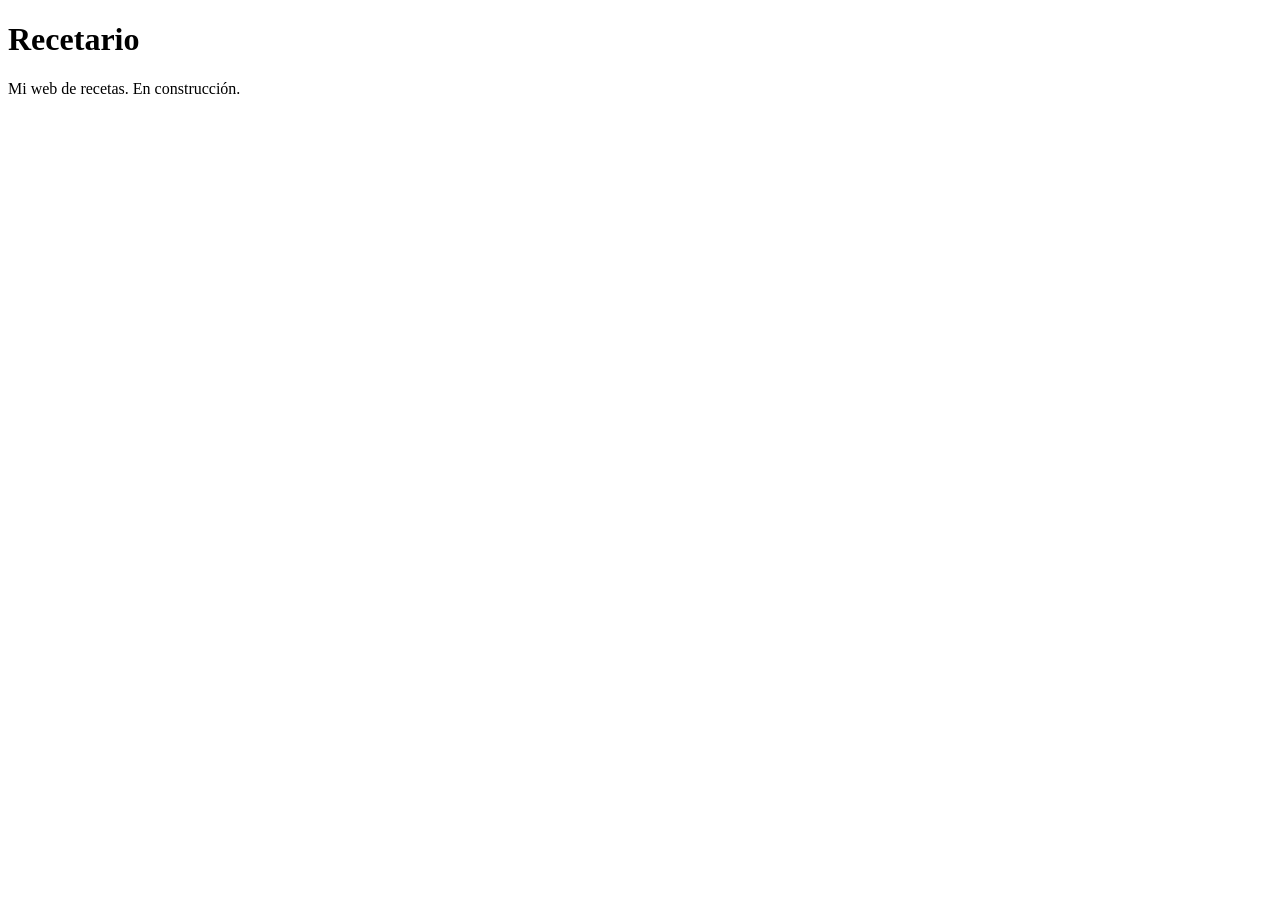
==== index.html @ a06b8a37 "Primera página: estructura HTML básica" ====
<!DOCTYPE html>
<html lang="es">
<head>
    <meta charset="UTF-8">
    <meta name="viewport" content="width=device-width, initial-scale=1.0">
    <title>Recetario</title>
</head>
<body>
    <h1>Recetario</h1>
    <p>Mi web de recetas. En construcción.</p>
</body>
</html>
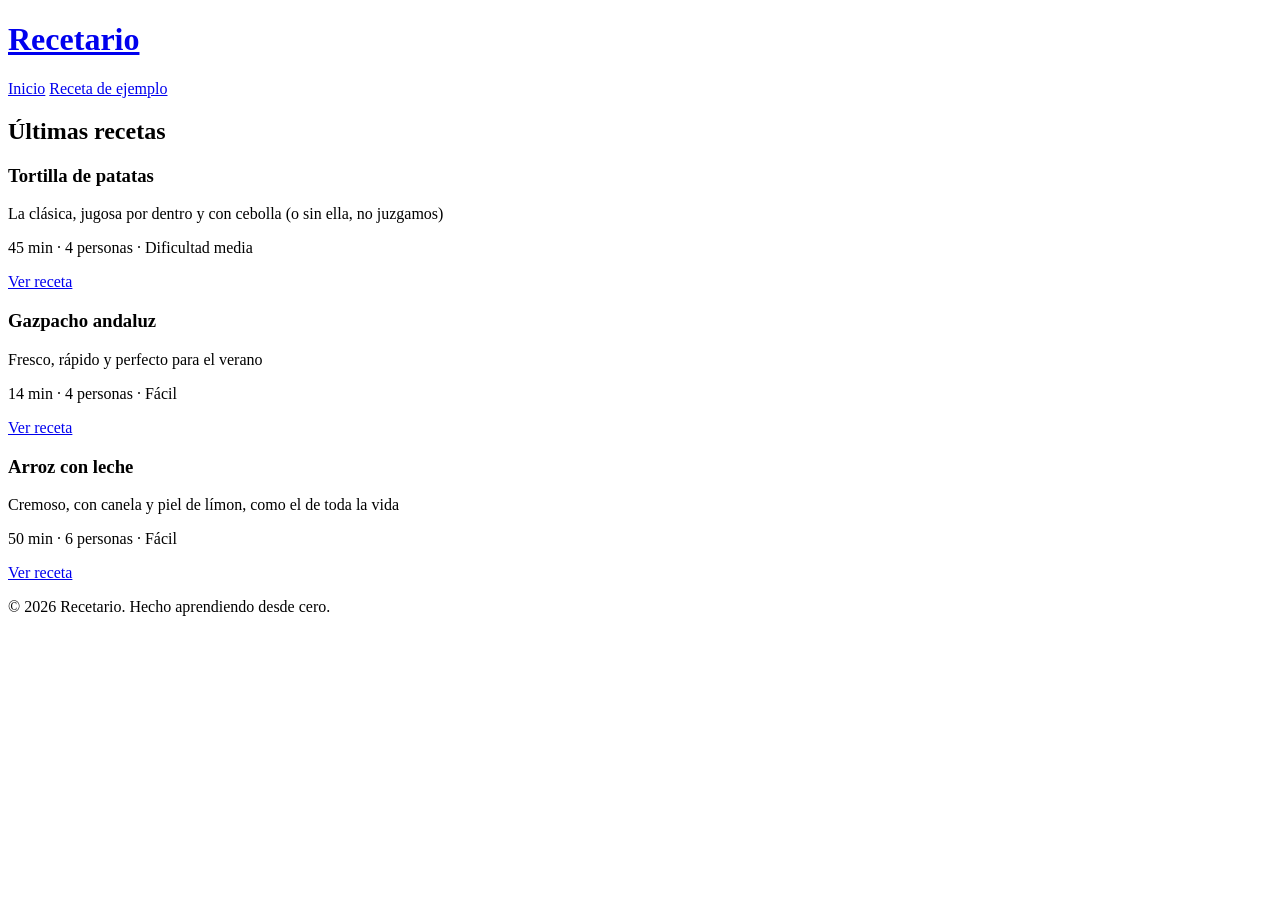
==== commit 6894d35e: "Pagina principal con listado de recetas" ====
--- a/index.html
+++ b/index.html
@@ -6,7 +6,44 @@
     <title>Recetario</title>
 </head>
 <body>
-    <h1>Recetario</h1>
-    <p>Mi web de recetas. En construcción.</p>
+
+    <header>
+        <h1><a href="index.html">Recetario</a></h1>
+        <nav>
+            <a href="index.html">Inicio</a>
+            <a href="receta.html">Receta de ejemplo</a>
+        </nav>
+    </header>
+
+    <main>
+        <section>
+            <h2>Últimas recetas</h2>
+
+            <article>
+                <h3>Tortilla de patatas</h3>
+                <p>La clásica, jugosa por dentro y con cebolla (o sin ella, no juzgamos)</p>
+                <p>45 min · 4 personas · Dificultad media</p>
+                <a href="receta.html">Ver receta</a>
+            </article>
+
+            <article>
+                <h3>Gazpacho andaluz</h3>
+                <p>Fresco, rápido y perfecto para el verano</p>
+                <p>14 min · 4 personas · Fácil</p>
+                <a href="receta.html">Ver receta</a>
+            </article>
+
+            <article>
+                <h3>Arroz con leche</h3>
+                <p>Cremoso, con canela y piel de límon, como el de toda la vida</p>
+                <p>50 min · 6 personas · Fácil</p>
+                <a href="receta.html">Ver receta</a>
+            </article>
+        </section>
+    </main>
+
+    <footer>
+        <p>&copy; 2026 Recetario. Hecho aprendiendo desde cero.</p>
+    </footer>
 </body>
 </html>
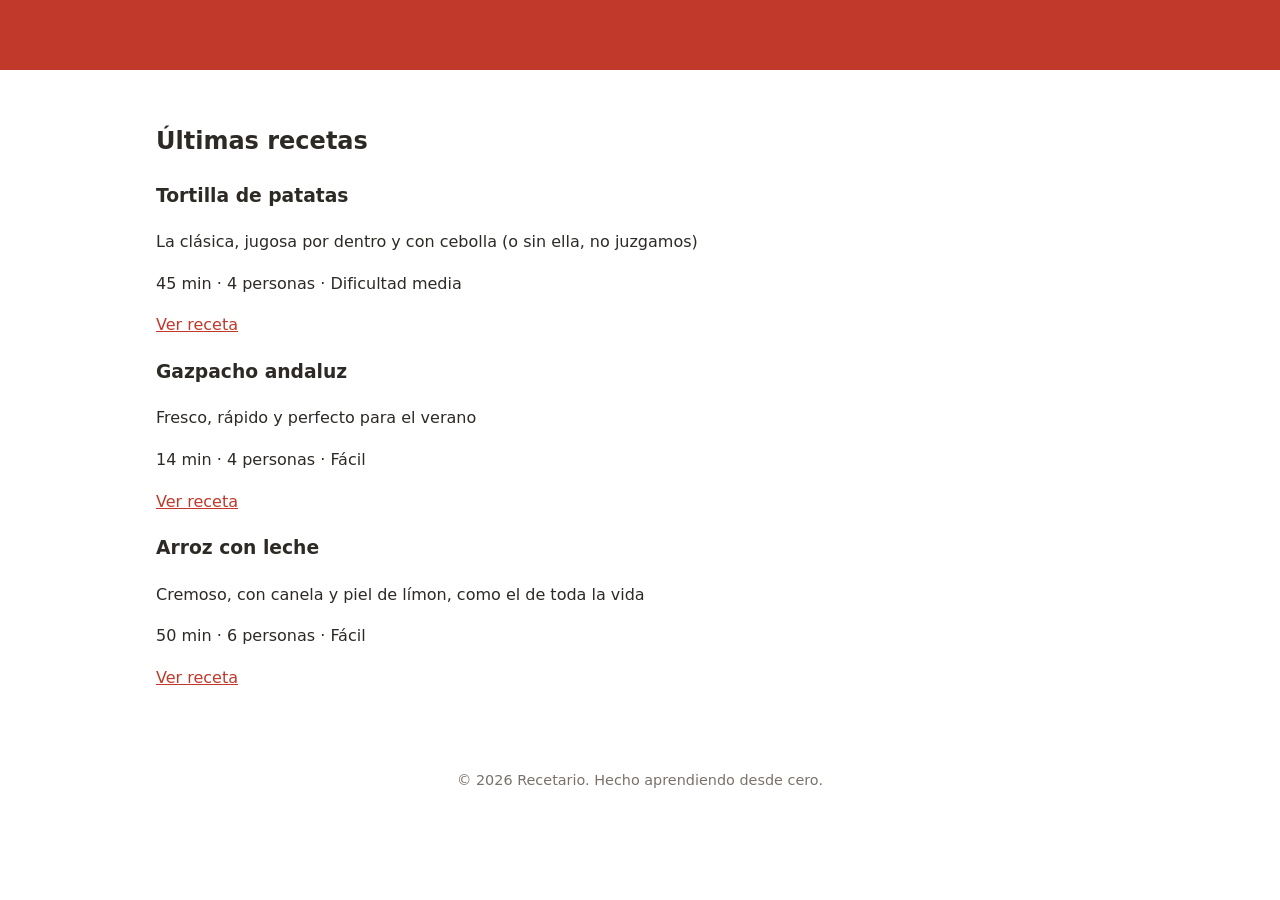
==== commit 2aa66d6c: "Añadir hoja de estilos con estilos base y cabecera" ====
--- a/index.html
+++ b/index.html
@@ -4,6 +4,7 @@
     <meta charset="UTF-8">
     <meta name="viewport" content="width=device-width, initial-scale=1.0">
     <title>Recetario</title>
+    <link rel="stylesheet" href="estilos.css">
 </head>
 <body>
 
@@ -30,7 +31,7 @@
                 <h3>Gazpacho andaluz</h3>
                 <p>Fresco, rápido y perfecto para el verano</p>
                 <p>14 min · 4 personas · Fácil</p>
-                <a href="receta.html">Ver receta</a>
+                <a href="gazpacho.html">Ver receta</a>
             </article>
 
             <article>
--- a/estilos.css
+++ b/estilos.css
@@ -0,0 +1,67 @@
+/* ===== Variables de diseño ===== */
+:root {
+    --color-principal: #c0392b;
+    --color-donfo: #fdf8f3;
+    --color-tarjeta: #ffffff;
+    --color-texto: #2d2a26;
+    --color-suave: #7a716a;
+    --radio: 12px;
+    --sombra: 0 2px 8px rgba(0, 0, 0, 0.08);
+}
+
+/* ===== Base ===== */
+* {
+    box-sizing: border-box;
+}
+
+body {
+    margin: 0;
+    font-family: system-ui, -apple-system, "Segoe UI", Roboto, sans-serif;
+    background-color: var(--color-fondo);
+    color: var(--color-texto);
+    line-height: 1.6;
+}
+
+a {
+    color: var(--color-principal);
+}
+
+/* ===== Cabecera ===== */
+header {
+    display: flex;
+    justify-content: space-between;
+    align-items: center;
+    flex-wrap: wrap;
+    gap: 1rem;
+    padding: 1rem 2rem;
+    background-color: var(--color-principal);
+}
+
+header h1 {
+    margin: 0;
+    font-size: 1.5rem;
+}
+
+nav {
+    display: flex;
+    gap: 1.5rem;
+}
+
+nav a:hover {
+    text-decoration: underline;
+}
+
+/* ===== CONTENIDO PRINCIPAL =====*/
+main {
+    max-width: 1000px;
+    margin: 0 auto;
+    padding: 2rem 1rem;
+}
+
+/* ===== Pie de página ===== */
+footer {
+    text-align: center;
+    padding: 2rem;
+    color: var(--color-suave);
+    font-size: 0.9rem;
+}
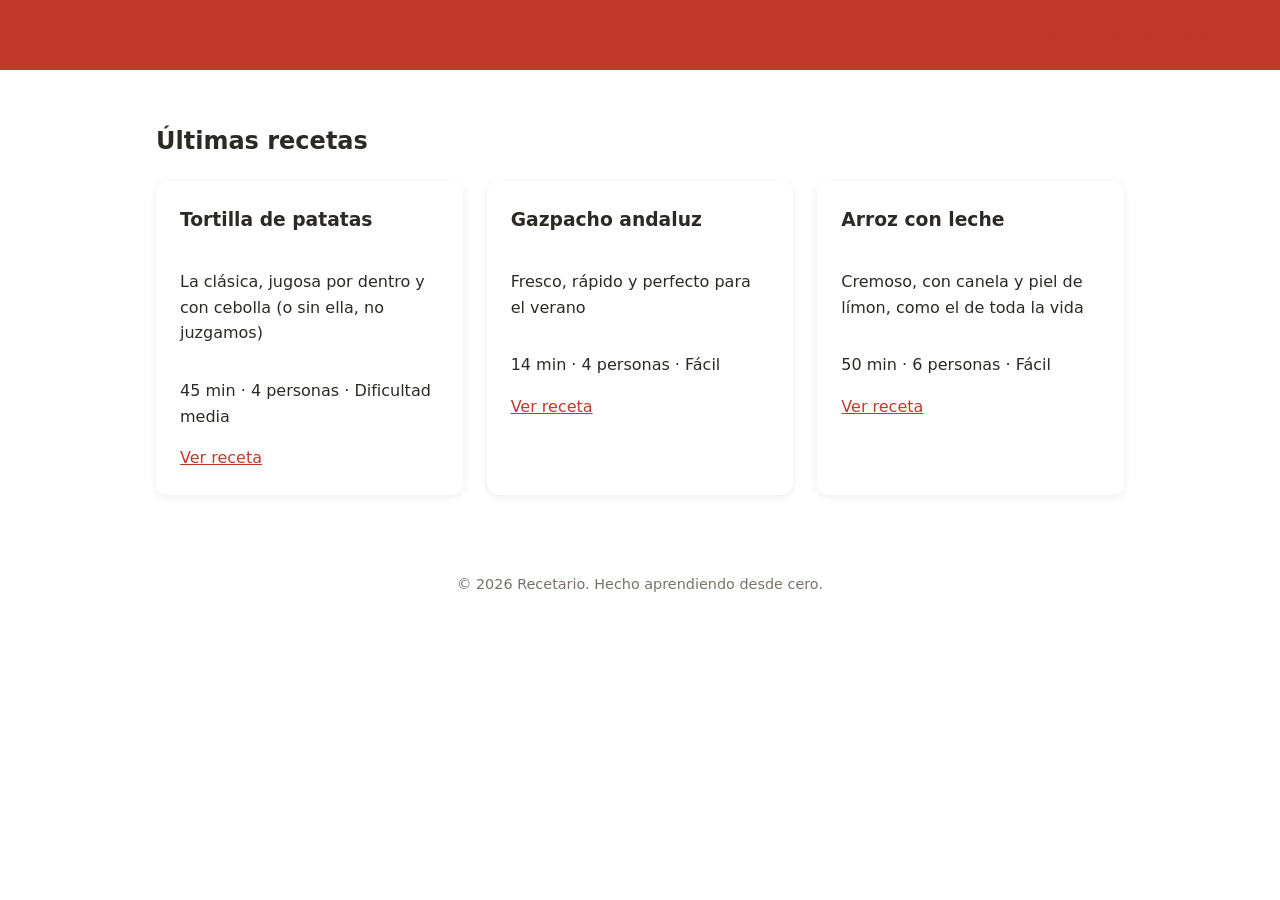
==== commit 4e71ebd6: "Estilos de tarjetas y rejilla responsive en el inicio" ====
--- a/index.html
+++ b/index.html
@@ -20,26 +20,28 @@
         <section>
             <h2>Últimas recetas</h2>
 
-            <article>
-                <h3>Tortilla de patatas</h3>
-                <p>La clásica, jugosa por dentro y con cebolla (o sin ella, no juzgamos)</p>
-                <p>45 min · 4 personas · Dificultad media</p>
-                <a href="receta.html">Ver receta</a>
-            </article>
+            <div class="rejilla">
+                <article class="tarjeta">
+                    <h3>Tortilla de patatas</h3>
+                    <p>La clásica, jugosa por dentro y con cebolla (o sin ella, no juzgamos)</p>
+                    <p>45 min · 4 personas · Dificultad media</p>
+                    <a href="receta.html">Ver receta</a>
+                </article>
+            
+                <article class="tarjeta">
+                    <h3>Gazpacho andaluz</h3>
+                    <p>Fresco, rápido y perfecto para el verano</p>
+                    <p>14 min · 4 personas · Fácil</p>
+                    <a href="gazpacho.html">Ver receta</a>
+                </article>
 
-            <article>
-                <h3>Gazpacho andaluz</h3>
-                <p>Fresco, rápido y perfecto para el verano</p>
-                <p>14 min · 4 personas · Fácil</p>
-                <a href="gazpacho.html">Ver receta</a>
-            </article>
-
-            <article>
-                <h3>Arroz con leche</h3>
-                <p>Cremoso, con canela y piel de límon, como el de toda la vida</p>
-                <p>50 min · 6 personas · Fácil</p>
-                <a href="receta.html">Ver receta</a>
-            </article>
+                <article class="tarjeta">
+                    <h3>Arroz con leche</h3>
+                    <p>Cremoso, con canela y piel de límon, como el de toda la vida</p>
+                    <p>50 min · 6 personas · Fácil</p>
+                    <a href="receta.html">Ver receta</a>
+                </article>
+            </div>
         </section>
     </main>
 
--- a/estilos.css
+++ b/estilos.css
@@ -64,4 +64,50 @@
     padding: 2rem;
     color: var(--color-suave);
     font-size: 0.9rem;
+}
+
+/* ===== Listado de recetas ===== */
+.rejilla {
+    display: grid;
+    grid-template-columns: repeat(auto-fill, minmax(260px, 1fr));
+    gap: 1.5rem;
+}
+
+.tarjeta {
+    display: flex;
+    flex-direction: column;
+    background-color: var(--color-tarjeta);
+    border-radius: var(--radio);
+    box-shadow: var(--sombra);
+    padding: 1.5rem;
+    transition: transform 0.2s, box-shadow 0.2s;
+}
+
+.tarjeta:hover {
+    transform: translateY(-4px);
+    box-shadow: 0 6px 16px rgba(0, 0, 0, 0.12);
+}
+
+.tarjeta h3 {
+    margin-top: 0;
+}
+
+.info {
+    color: var(--color-suave);
+    font-size: 0.9rem;
+}
+
+.boton {
+    margin-top: auto;
+    align-self: flex-start;
+    background-color: var(--color-principal);
+    color: white;
+    padding: 0.5rem 1rem;
+    border-radius: 8px;
+    text-decoration: none;
+    font-weight: 600;
+}
+
+.boton:hover {
+    opacity: 0.9;
 }
